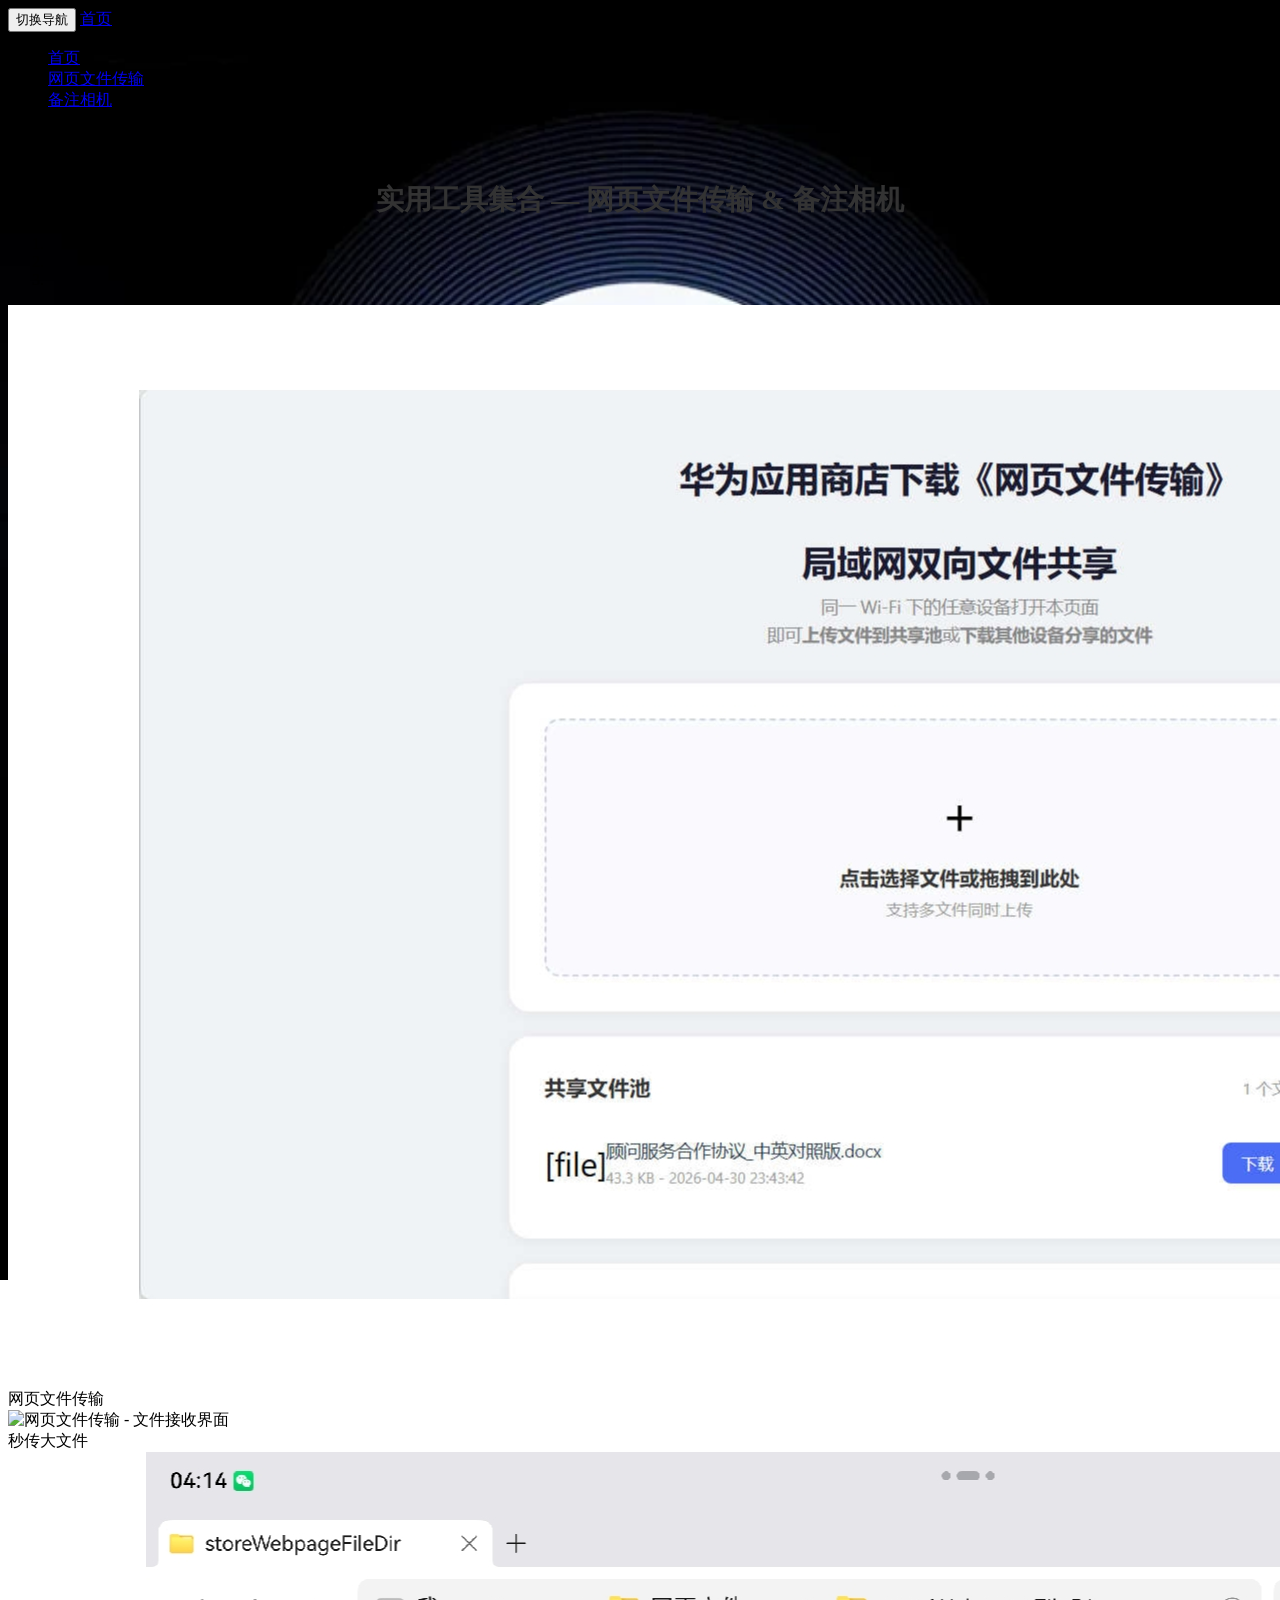
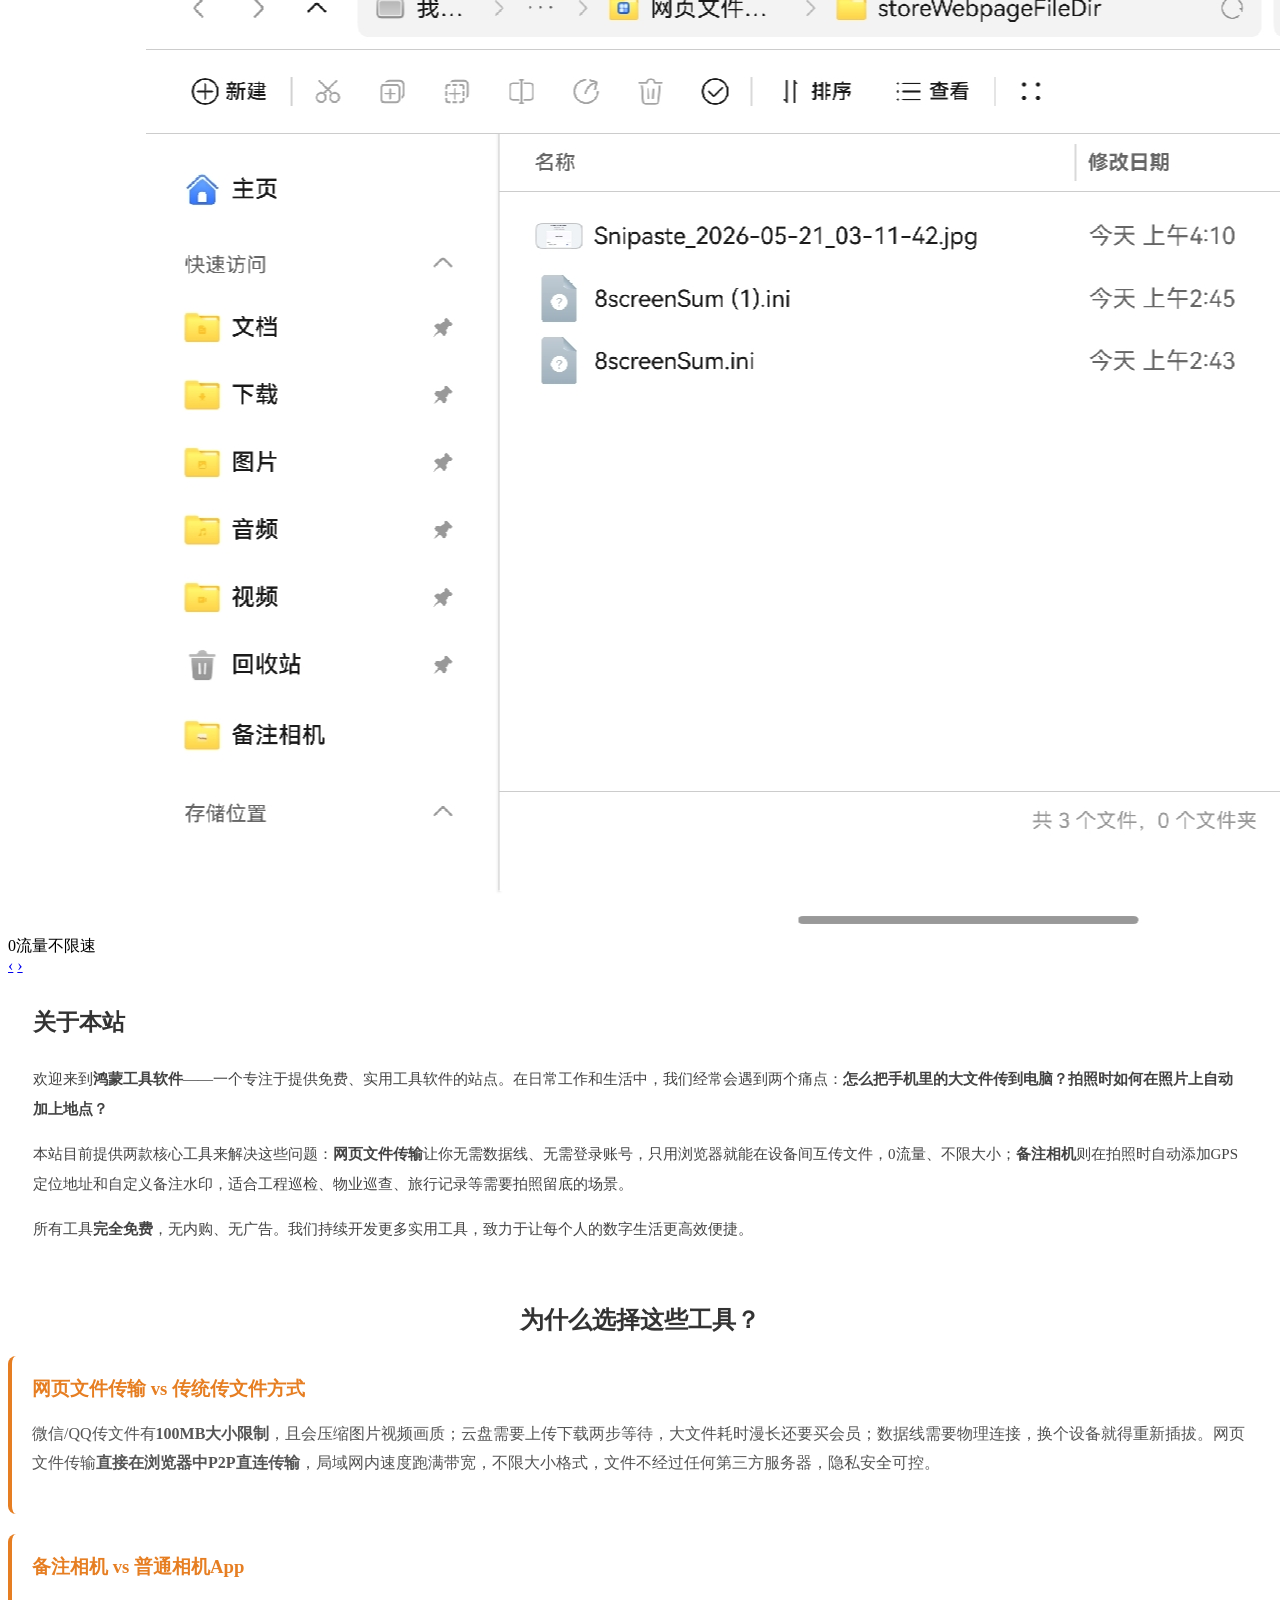
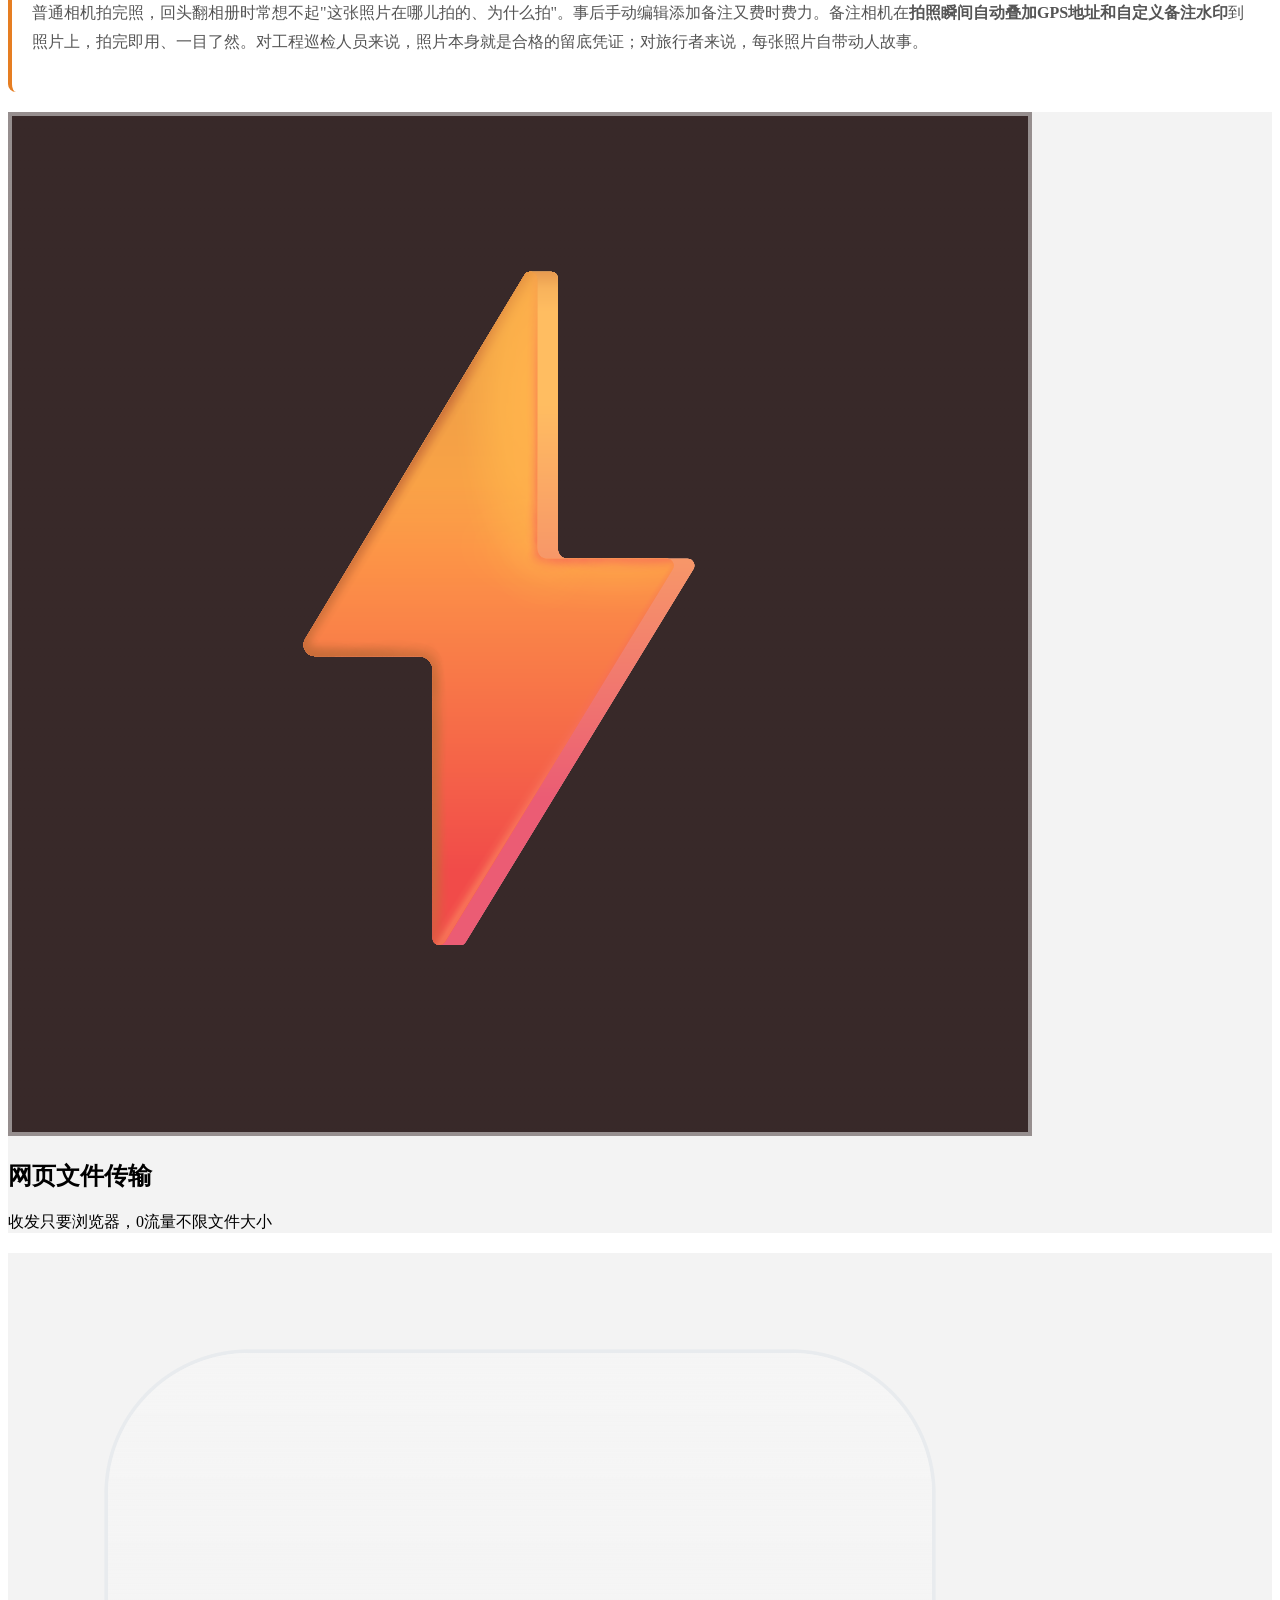
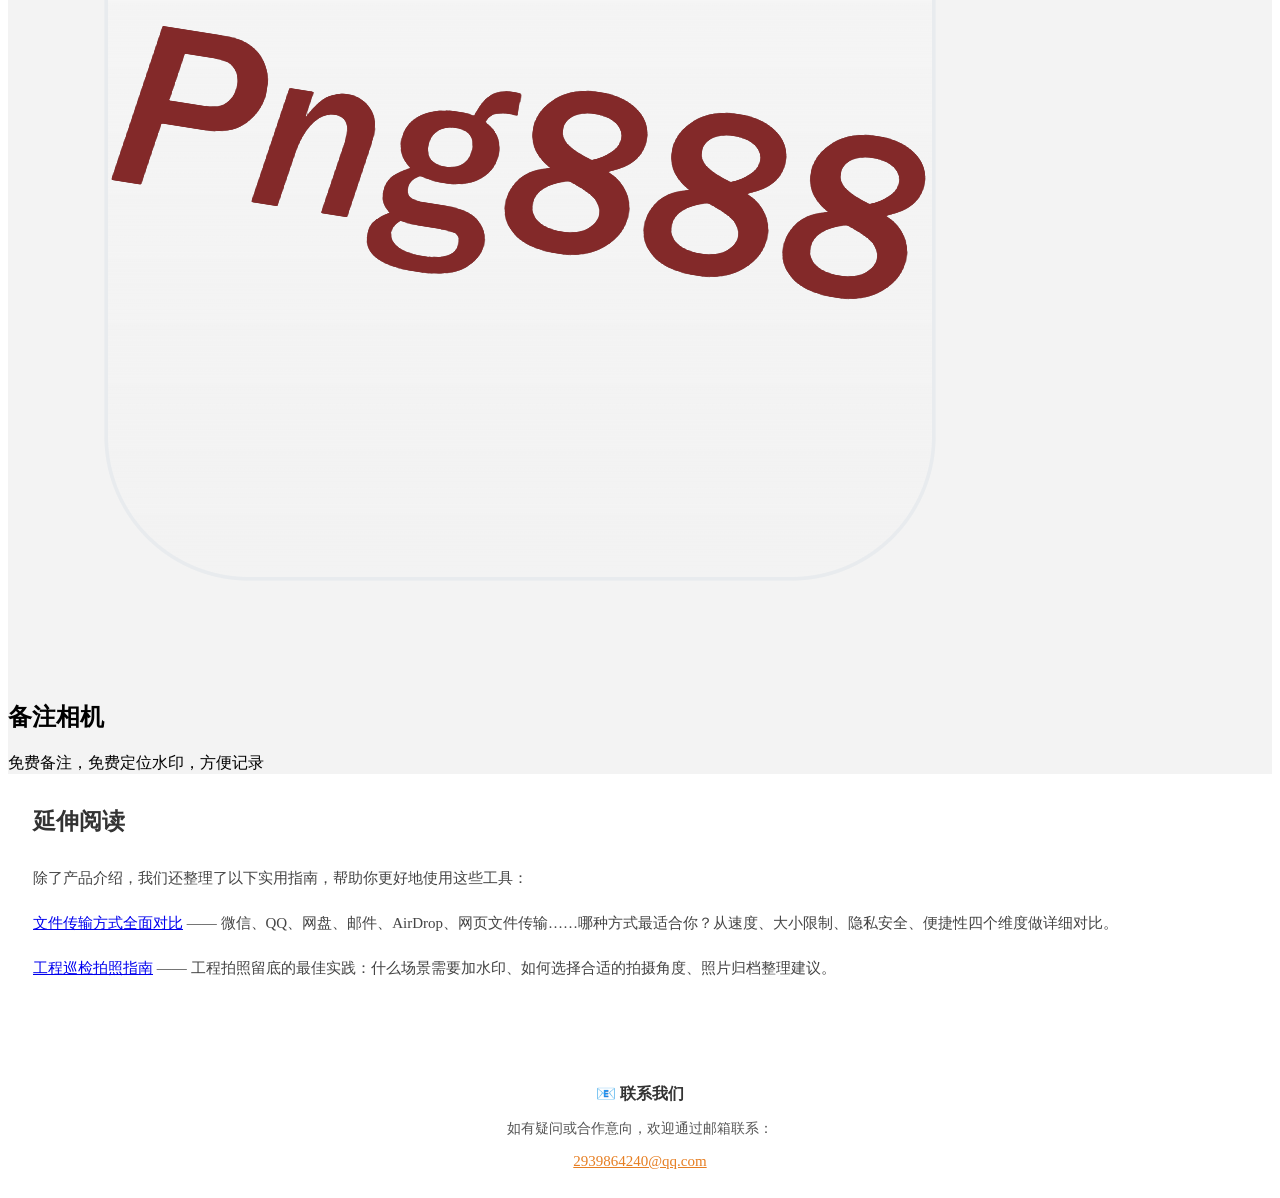
==== index.html @ 89017721 "试试" ====
<!DOCTYPE html>
<html lang="zh-CN">  
  <head>    
    <meta charset="utf-8">
    <title>实用工具集合 | 网页文件传输 & 备注相机</title>
    <meta name="description" content="未命名小站提供网页文件传输(P2P浏览器互传文件，0流量不限大小)和备注相机(免费拍照加水印GPS定位记录)等实用工具。">
    <meta name="keywords" content="网页文件传输,备注相机,在线文件传输,免费相机水印,GPS定位相机,在线工具">
    <meta name="robots" content="index, follow">
    <meta name="viewport" content="width=device-width, initial-scale=1.0, maximum-scale=1, user-scalable=no">

    <!-- Open Graph -->
    <meta property="og:title" content="实用工具集合 | 网页文件传输 & 备注相机">
    <meta property="og:description" content="提供网页文件传输(P2P浏览器互传文件，0流量不限大小)和备注相机(免费拍照加水印GPS定位记录)等免费实用工具。">
    <meta property="og:type" content="website">
    <meta property="og:site_name" content="鸿蒙工具软件">
    <meta property="og:locale" content="zh_CN">
    <meta property="og:url" content="https://huawei.panming.ccwu.cc/">
    <meta property="og:image" content="https://huawei.panming.ccwu.cc/网页文件传输/webfilepage_logo.png">

    <!-- Twitter Card -->
    <meta name="twitter:card" content="summary_large_image">
    <meta name="twitter:title" content="实用工具集合 | 网页文件传输 & 备注相机">
    <meta name="twitter:description" content="提供网页文件传输(P2P浏览器互传文件，0流量不限大小)和备注相机(免费拍照加水印GPS定位记录)等免费实用工具。">
    <meta name="twitter:image" content="https://huawei.panming.ccwu.cc/网页文件传输/webfilepage_logo.png">

    <!-- 结构化数据 - JSON-LD -->
    <script type="application/ld+json">
    {
        "@context": "https://schema.org",
        "@type": "WebSite",
        "name": "鸿蒙工具软件",
        "url": "https://huawei.panming.ccwu.cc/",
        "description": "提供网页文件传输和备注相机等免费实用工具，解决跨设备传文件和拍照记录留底两大日常需求。",
        "potentialAction": {
            "@type": "SearchAction",
            "target": "https://huawei.panming.ccwu.cc/search?q={search_term_string}",
            "query-input": "required name=search_term_string"
        }
    }
    </script>

    <link href="css/bootstrap.min.css" rel="stylesheet">
    <link href="css/styles.css" rel="stylesheet">
    <script src="js/jquery.min.js"></script>
    <script src="js/bootstrap.min.js"></script>

    <style>
        .content-text {
            background: rgba(255,255,255,0.85);
            padding: 25px;
            border-radius: 8px;
            line-height: 2;
            color: #444;
            font-size: 15px;
            margin-bottom: 20px;
        }
        .content-text h2 {
            color: #333;
            margin-top: 0;
        }
        .compare-box {
            background: rgba(255,255,255,0.85);
            padding: 20px;
            border-radius: 8px;
            margin-bottom: 20px;
            border-left: 4px solid #e67e22;
        }
        .compare-box h3 {
            color: #e67e22;
            margin-top: 0;
        }
        .compare-box p {
            color: #555;
            line-height: 1.8;
        }
    </style>
  <script type="text/javascript">
    (function(c,l,a,r,i,t,y){
        c[a]=c[a]||function(){(c[a].q=c[a].q||[]).push(arguments)};
        t=l.createElement(r);t.async=1;t.src="https://www.clarity.ms/tag/"+i;
        y=l.getElementsByTagName(r)[0];y.parentNode.insertBefore(t,y);
    })(window, document, "clarity", "script", "x2rru4y67b");
</script>
</head>
  <body>
    <nav class="navbar navbar-default navbar-fixed-top" role="navigation">
      <div class="navbar-header">
        <button type="button" class="navbar-toggle" data-toggle="collapse"
          data-target="#example-navbar-collapse">
          <span class="sr-only">切换导航</span>
          <span class="icon-bar"></span>
          <span class="icon-bar"></span>
          <span class="icon-bar"></span>
        </button>
        <a class="navbar-brand" href="index.html">首页</a>
      </div>
      <div class="collapse navbar-collapse" id="example-navbar-collapse">
        <ul class="nav navbar-nav">
          <li class="active"><a href="index.html">首页</a></li>
          <li><a href="网页文件传输.html">网页文件传输</a></li>
          <li><a href="备注相机.html">备注相机</a></li>
        </ul>
      </div>
    </nav>

    <div class="container div1">
      <div class="row div3">
        <div class="col-xs-12 col-sm-12 col-md-8">
          <h1 style="text-align:center; font-size:28px; font-weight:bold; color:#333; margin:20px 0 15px;">实用工具集合 — 网页文件传输 & 备注相机</h1>
          <div class="carousel slide" data-ride="carousel" data-interval="2000">

            <ol class="carousel-indicators">
              <li data-target="#myCarousel" data-slide-to="0" class="active"></li>
              <li data-target="#myCarousel" data-slide-to="1"></li>
              <li data-target="#myCarousel" data-slide-to="2"></li>
            </ol>
            <div class="carousel-inner">
              <div class="item active">
                <img src="./网页文件传输/未命名 6_202605210413_57137.jpg" alt="网页文件传输 - P2P浏览器互传文件">
                <div class="carousel-caption">网页文件传输</div>
              </div>
              <div class="item">
                <img src="./网页文件传输/未命名 5_202605210416_09220.jpg" alt="网页文件传输 - 文件接收界面">
                <div class="carousel-caption">秒传大文件</div>
              </div>
              <div class="item">
                <img src="./网页文件传输/未命名 7_202605210414_48895.jpg" alt="网页文件传输 - 传输记录界面">
                <div class="carousel-caption">0流量不限速</div>
              </div>
            </div>
            <a class="carousel-control left" href="#myCarousel"
              data-slide="prev">&lsaquo;</a>
            <a class="carousel-control right" href="#myCarousel"
              data-slide="next">&rsaquo;</a>
          </div>

          <!-- 站点介绍 -->
          <section>
            <div class="content-text">
              <h2>关于本站</h2>
              <p>欢迎来到<strong>鸿蒙工具软件</strong>——一个专注于提供免费、实用工具软件的站点。在日常工作和生活中，我们经常会遇到两个痛点：<strong>怎么把手机里的大文件传到电脑？拍照时如何在照片上自动加上地点？</strong></p>
              <p>本站目前提供两款核心工具来解决这些问题：<strong>网页文件传输</strong>让你无需数据线、无需登录账号，只用浏览器就能在设备间互传文件，0流量、不限大小；<strong>备注相机</strong>则在拍照时自动添加GPS定位地址和自定义备注水印，适合工程巡检、物业巡查、旅行记录等需要拍照留底的场景。</p>
              <p>所有工具<strong>完全免费</strong>，无内购、无广告。我们持续开发更多实用工具，致力于让每个人的数字生活更高效便捷。</p>
            </div>
          </section>

          <!-- 为什么选择这些工具 -->
          <section>
            <h2 style="text-align:center; margin-bottom:20px; color:#333;">为什么选择这些工具？</h2>

            <div class="compare-box">
              <h3>网页文件传输 vs 传统传文件方式</h3>
              <p>微信/QQ传文件有<strong>100MB大小限制</strong>，且会压缩图片视频画质；云盘需要上传下载两步等待，大文件耗时漫长还要买会员；数据线需要物理连接，换个设备就得重新插拔。网页文件传输<strong>直接在浏览器中P2P直连传输</strong>，局域网内速度跑满带宽，不限大小格式，文件不经过任何第三方服务器，隐私安全可控。</p>
            </div>

            <div class="compare-box">
              <h3>备注相机 vs 普通相机App</h3>
              <p>普通相机拍完照，回头翻相册时常想不起"这张照片在哪儿拍的、为什么拍"。事后手动编辑添加备注又费时费力。备注相机在<strong>拍照瞬间自动叠加GPS地址和自定义备注水印</strong>到照片上，拍完即用、一目了然。对工程巡检人员来说，照片本身就是合格的留底凭证；对旅行者来说，每张照片自带动人故事。</p>
            </div>
          </section>

          <!-- 网页文件传输 -->
          <a href="网页文件传输.html" style="text-decoration:none; color:inherit; display:block;">
            <div class="div2">
              <div class="row">
                <div class="col-xs-5">
                  <span class="thumbnail">
                    <img src="网页文件传输/webfilepage_logo.png" alt="网页文件传输 - 浏览器互传文件，0流量不限大小">
                  </span>
                </div>
                <div class="col-xs-7">
                  <h2>网页文件传输</h2>
                  <div class="hidden-xs">
                    收发只要浏览器，0流量不限文件大小
                  </div>
                </div>
              </div>
            </div>
          </a>

          <!-- 备注相机 -->
          <a href="备注相机.html" style="text-decoration:none; color:inherit; display:block;">
            <div class="div2">
              <div class="row">
                <div class="col-xs-5">
                  <span class="thumbnail">
                    <img src="备注相机/png888camera_logo.png" alt="备注相机 - 免费拍照加水印，GPS定位一键添加">
                  </span>
                </div>
                <div class="col-xs-7">
                  <h2>备注相机</h2>
                  <div class="hidden-xs">
                    免费备注，免费定位水印，方便记录
                  </div>
                </div>
              </div>
            </div>
          </a>

          <!-- 独立内容导航 -->
          <section>
            <div class="content-text">
              <h2>延伸阅读</h2>
              <p>除了产品介绍，我们还整理了以下实用指南，帮助你更好地使用这些工具：</p>
              <p><a href="文件传输方式对比.html">文件传输方式全面对比</a> —— 微信、QQ、网盘、邮件、AirDrop、网页文件传输……哪种方式最适合你？从速度、大小限制、隐私安全、便捷性四个维度做详细对比。</p>
              <p><a href="工程拍照指南.html">工程巡检拍照指南</a> —— 工程拍照留底的最佳实践：什么场景需要加水印、如何选择合适的拍摄角度、照片归档整理建议。</p>
            </div>
          </section>

        </div>

        <div class="col-md-4 hidden-xs hidden-sm">
          <div style="background:rgba(255,255,255,0.85); padding:20px; border-radius:8px; text-align:center;">
            <h4 style="color:#333; margin-bottom:15px;">📧 联系我们</h4>
            <p style="color:#555; font-size:14px;">如有疑问或合作意向，欢迎通过邮箱联系：</p>
            <a href="mailto:2939864240@qq.com" style="color:#e67e22; font-size:15px; word-break:break-all;">2939864240@qq.com</a>
          </div>
        </div>

      </div>
    </div>

  </body>
</html>
---- css/styles.css ----
body{
background-image: url(../pic/2.webp);
background-repeat:no-repeat;
background-attachment: fixed;
background-size:cover;
}
.div1{
  margin-top:70px;
}
.div2{
  width:100%;
  background:rgba(230,230,230,0.47);
  margin-top:20px;
}
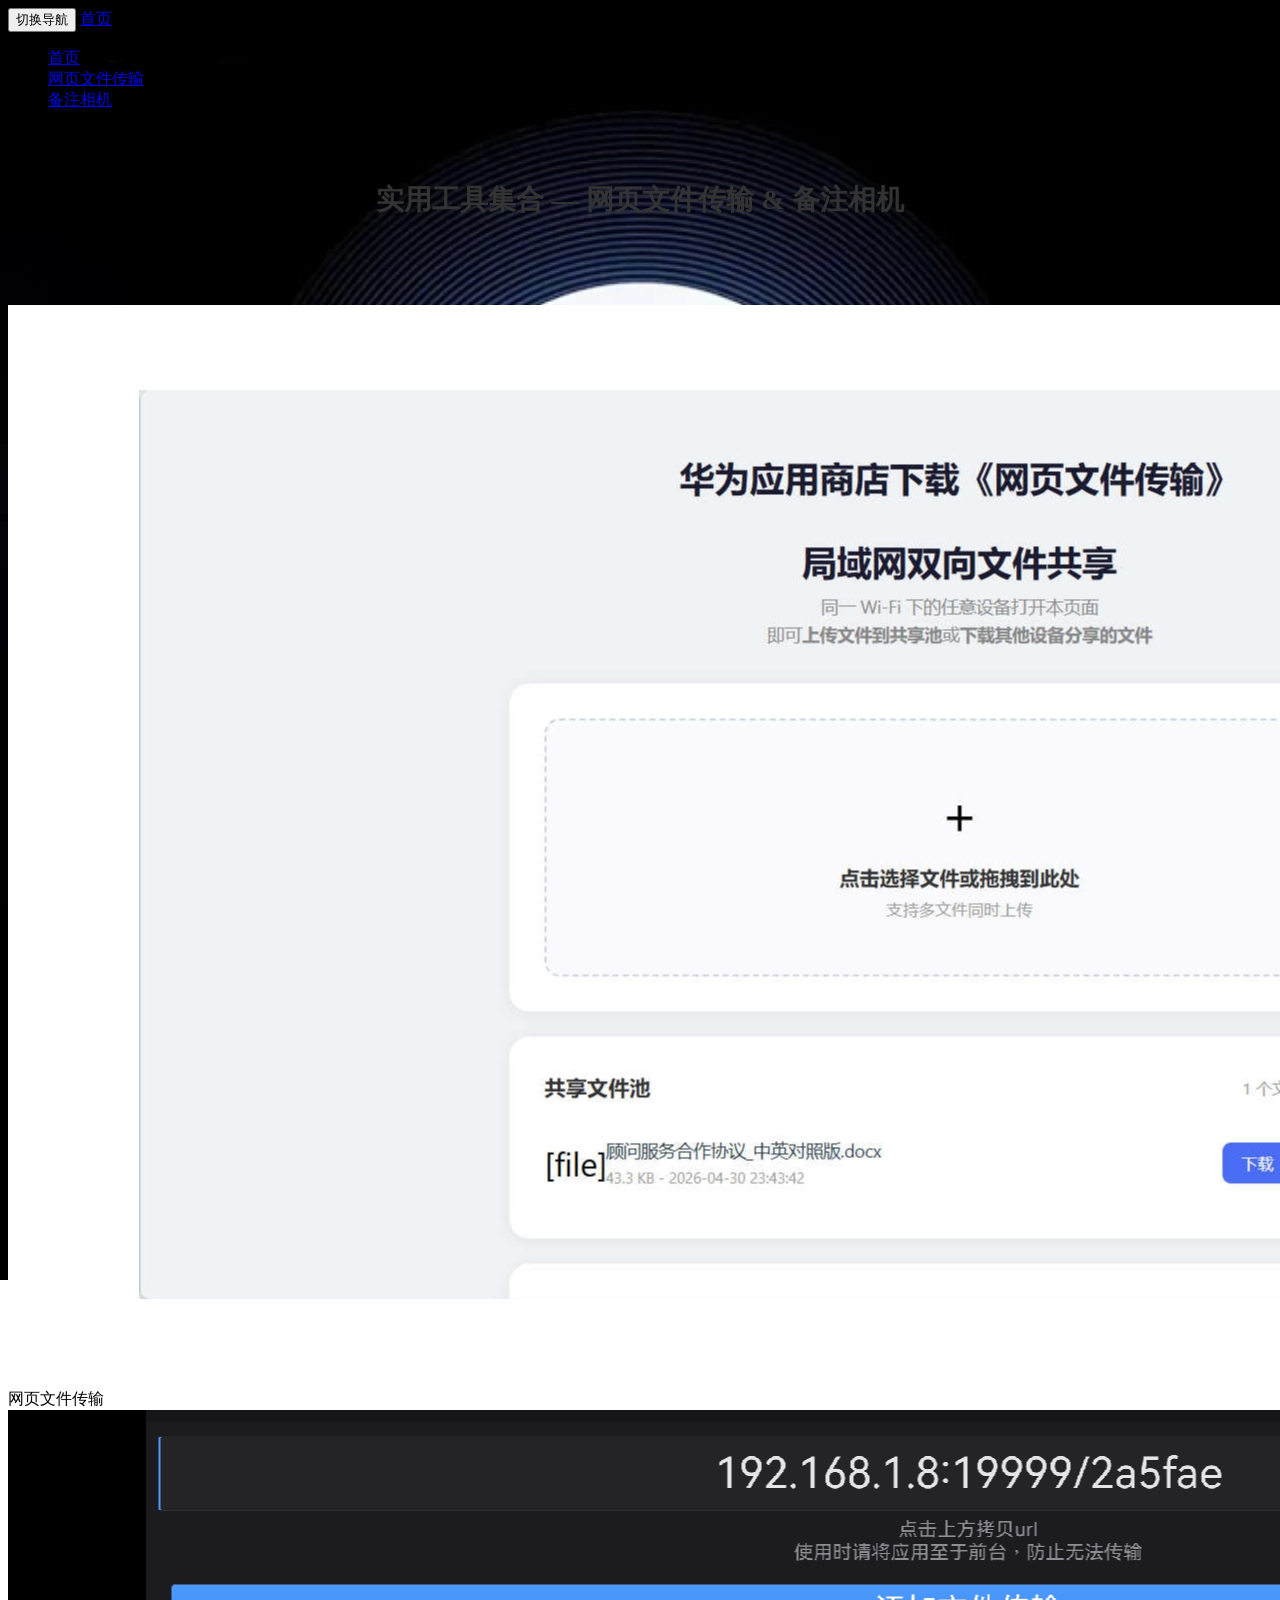
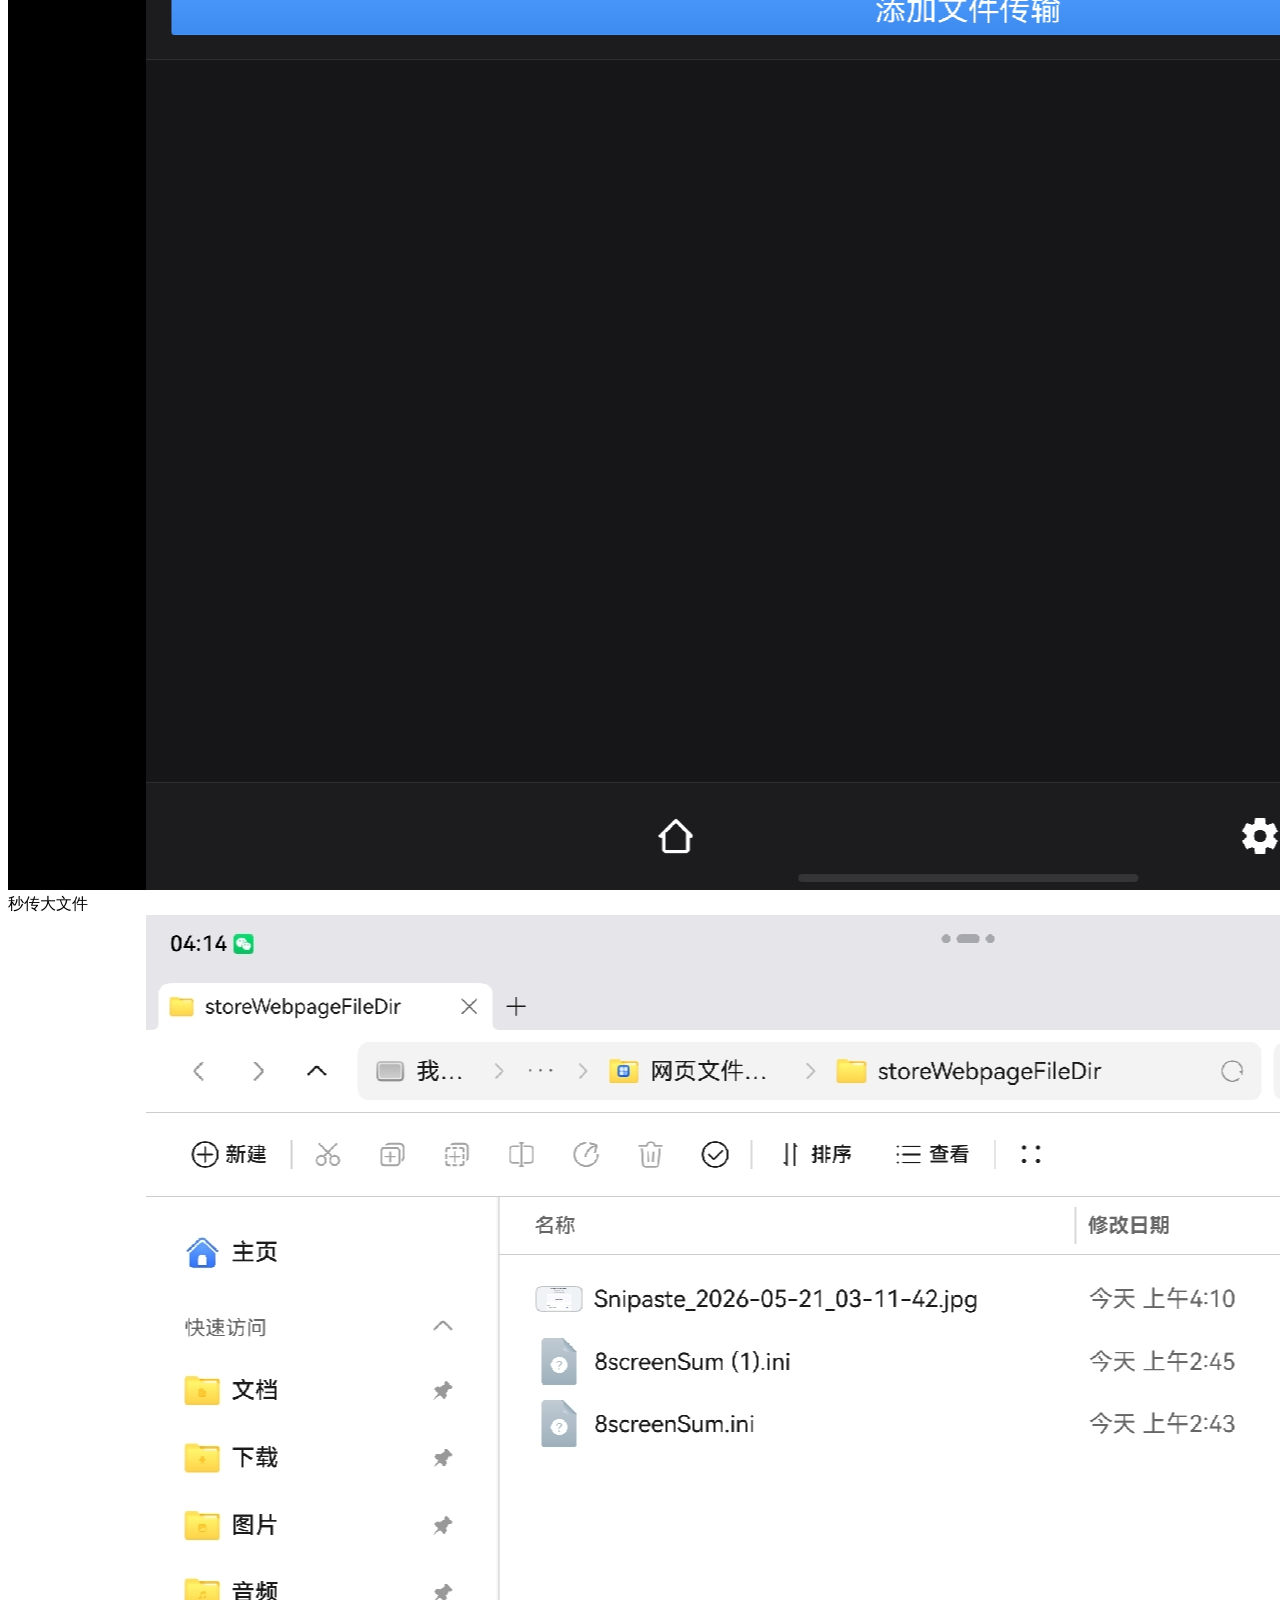
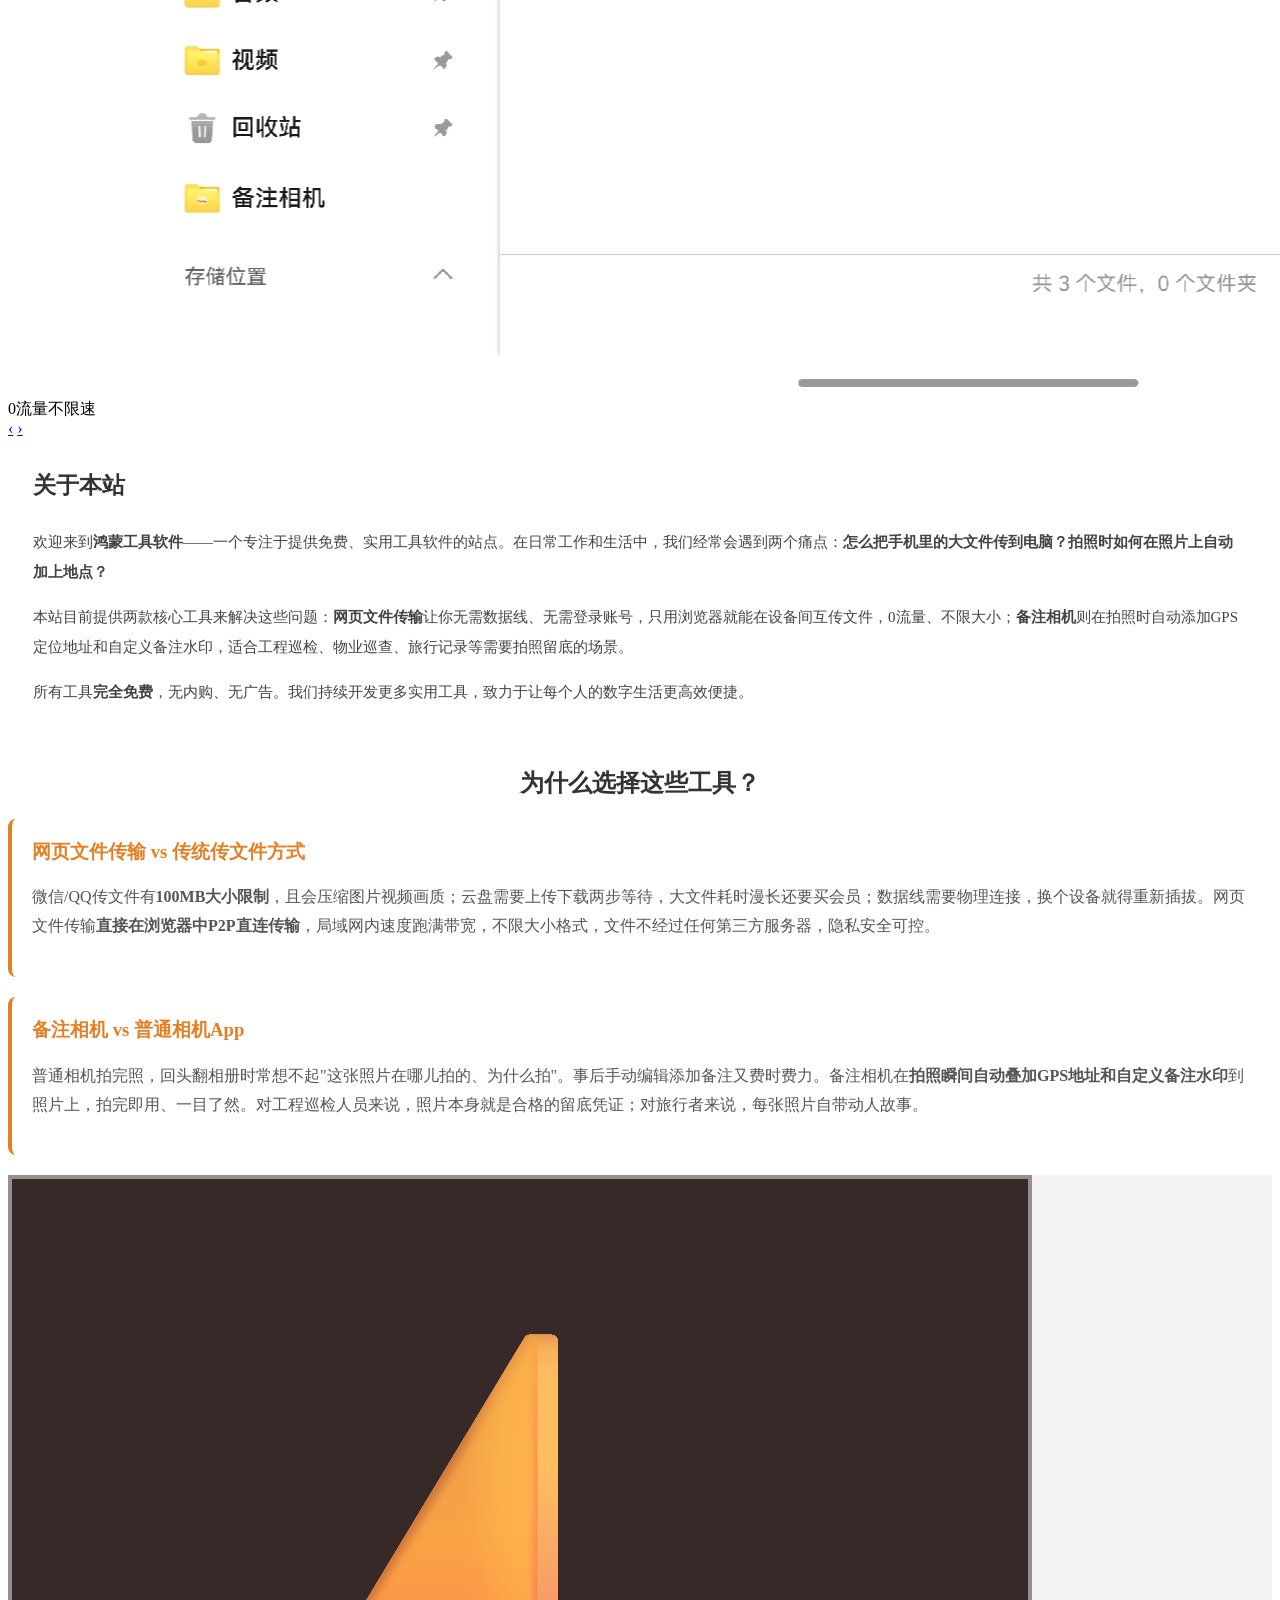
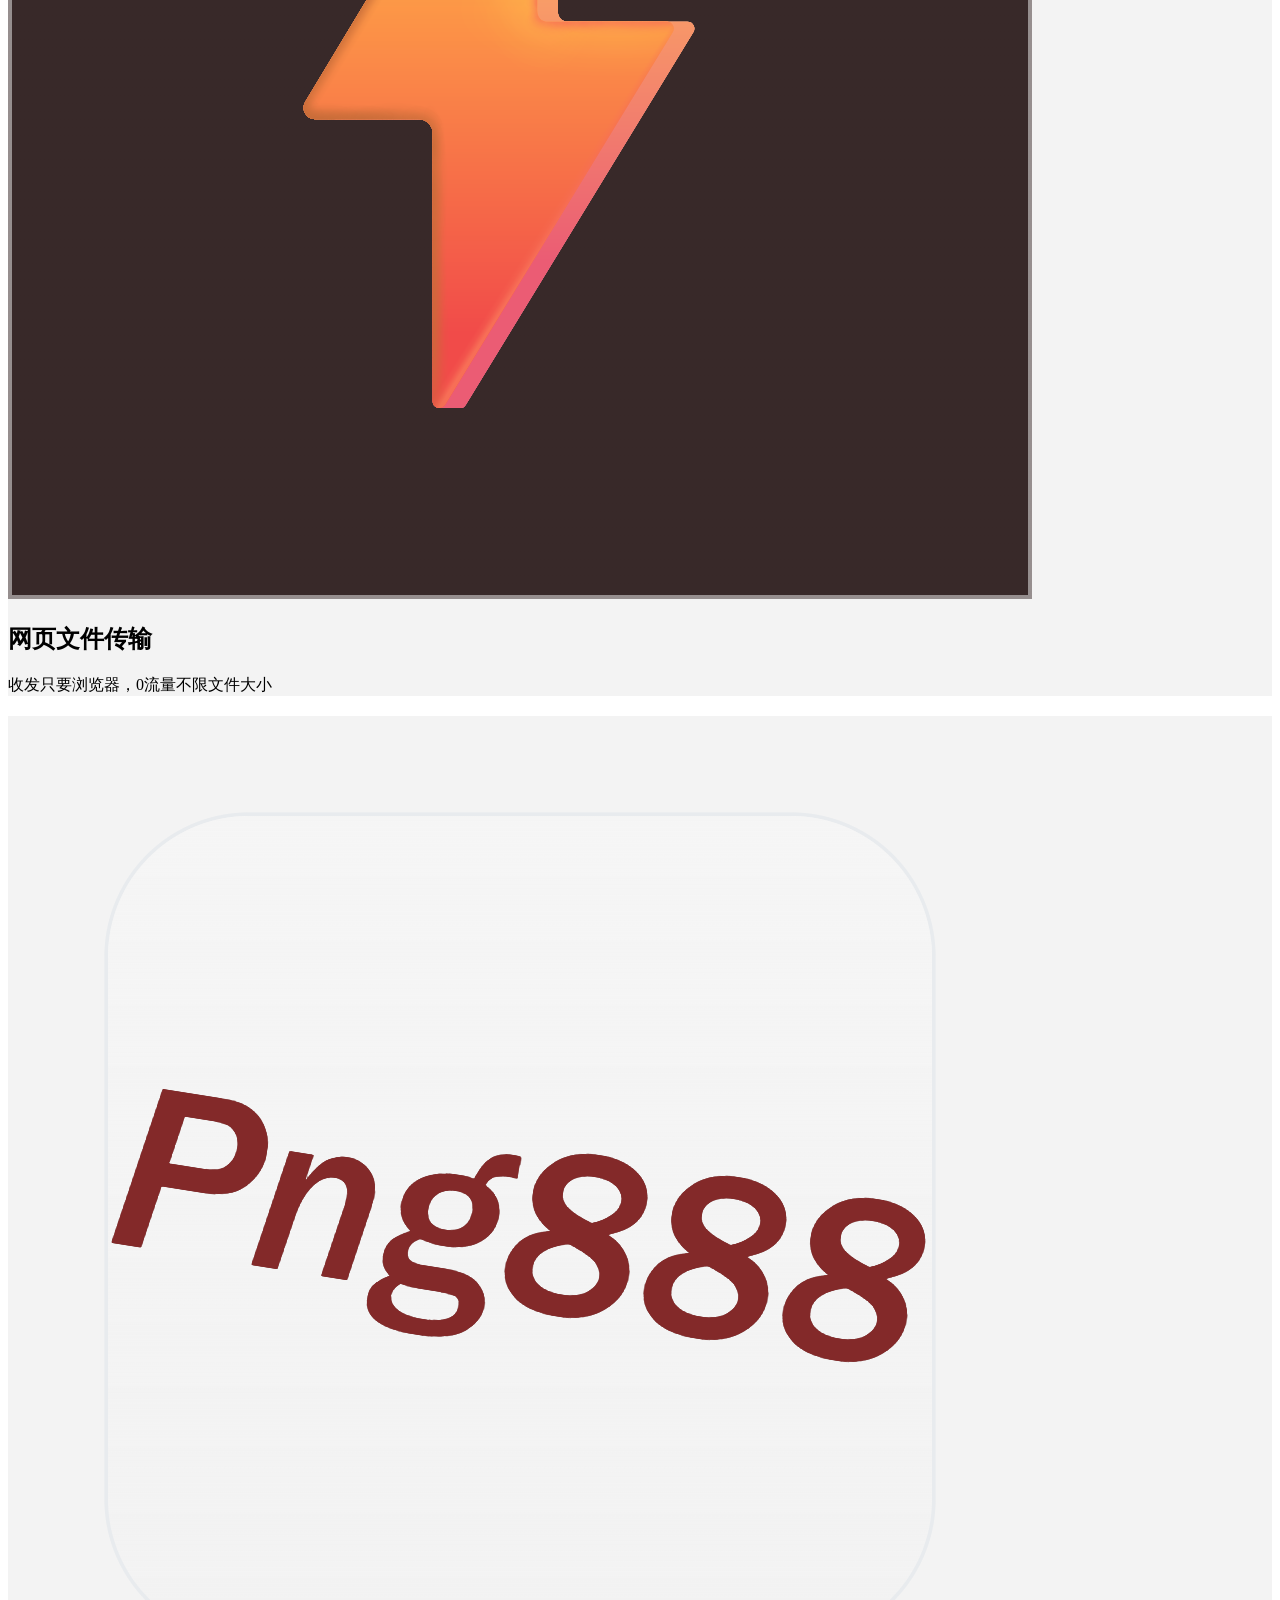
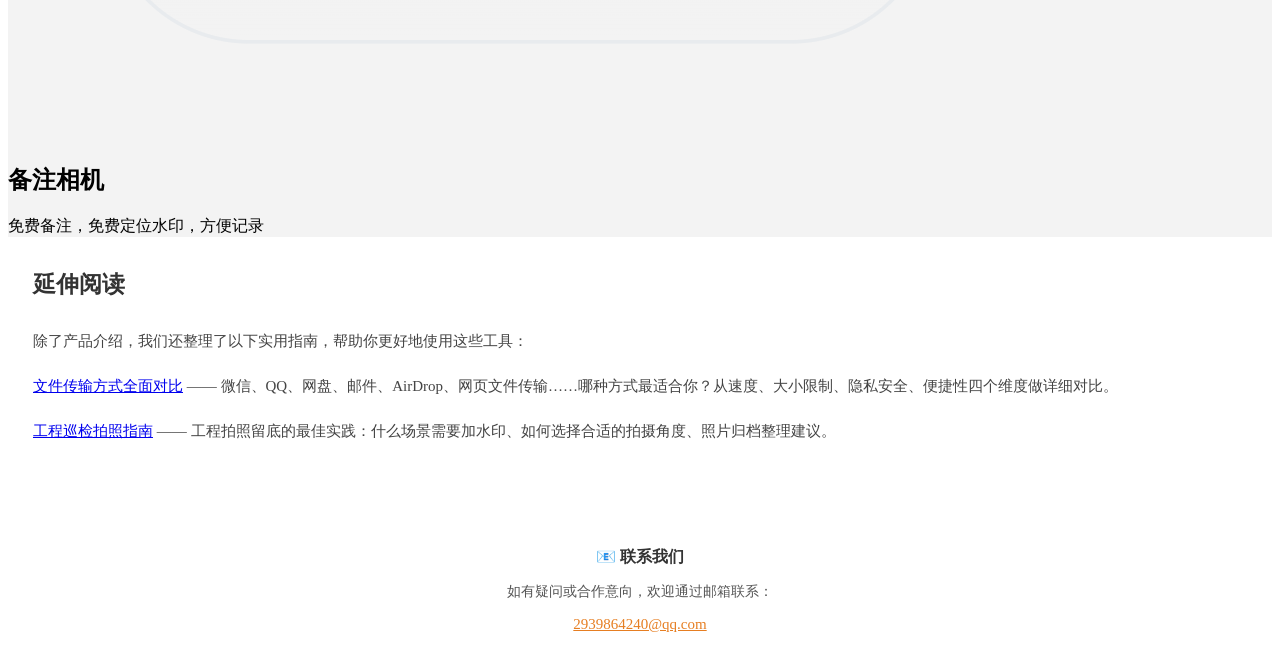
==== commit 551eff4a: "试试" ====
--- a/index.html
+++ b/index.html
@@ -1,5 +1,5 @@
 <!DOCTYPE html>
-<html lang="zh-CN">  
+<html lang="zh-CN">
   <head>    
     <meta charset="utf-8">
     <title>实用工具集合 | 网页文件传输 & 备注相机</title>
@@ -7,6 +7,7 @@
     <meta name="keywords" content="网页文件传输,备注相机,在线文件传输,免费相机水印,GPS定位相机,在线工具">
     <meta name="robots" content="index, follow">
     <meta name="viewport" content="width=device-width, initial-scale=1.0, maximum-scale=1, user-scalable=no">
+    <link rel="canonical" href="https://chengguo.panming.ccwu.cc/">
 
     <!-- Open Graph -->
     <meta property="og:title" content="实用工具集合 | 网页文件传输 & 备注相机">
@@ -14,14 +15,14 @@
     <meta property="og:type" content="website">
     <meta property="og:site_name" content="鸿蒙工具软件">
     <meta property="og:locale" content="zh_CN">
-    <meta property="og:url" content="https://huawei.panming.ccwu.cc/">
-    <meta property="og:image" content="https://huawei.panming.ccwu.cc/网页文件传输/webfilepage_logo.png">
+    <meta property="og:url" content="https://chengguo.panming.ccwu.cc/">
+    <meta property="og:image" content="https://chengguo.panming.ccwu.cc/%E7%BD%91%E9%A1%B5%E6%96%87%E4%BB%B6%E4%BC%A0%E8%BE%93/webfilepage_logo.png">
 
     <!-- Twitter Card -->
     <meta name="twitter:card" content="summary_large_image">
     <meta name="twitter:title" content="实用工具集合 | 网页文件传输 & 备注相机">
     <meta name="twitter:description" content="提供网页文件传输(P2P浏览器互传文件，0流量不限大小)和备注相机(免费拍照加水印GPS定位记录)等免费实用工具。">
-    <meta name="twitter:image" content="https://huawei.panming.ccwu.cc/网页文件传输/webfilepage_logo.png">
+    <meta name="twitter:image" content="https://chengguo.panming.ccwu.cc/%E7%BD%91%E9%A1%B5%E6%96%87%E4%BB%B6%E4%BC%A0%E8%BE%93/webfilepage_logo.png">
 
     <!-- 结构化数据 - JSON-LD -->
     <script type="application/ld+json">
@@ -29,11 +30,11 @@
         "@context": "https://schema.org",
         "@type": "WebSite",
         "name": "鸿蒙工具软件",
-        "url": "https://huawei.panming.ccwu.cc/",
+        "url": "https://chengguo.panming.ccwu.cc/",
         "description": "提供网页文件传输和备注相机等免费实用工具，解决跨设备传文件和拍照记录留底两大日常需求。",
         "potentialAction": {
             "@type": "SearchAction",
-            "target": "https://huawei.panming.ccwu.cc/search?q={search_term_string}",
+            "target": "https://chengguo.panming.ccwu.cc/search?q={search_term_string}",
             "query-input": "required name=search_term_string"
         }
     }
@@ -120,7 +121,7 @@
                 <div class="carousel-caption">网页文件传输</div>
               </div>
               <div class="item">
-                <img src="./网页文件传输/未命名 5_202605210416_09220.jpg" alt="网页文件传输 - 文件接收界面">
+                <img src="./网页文件传输/未命名 5_202605210416_09220.png" alt="网页文件传输 - 文件接收界面">
                 <div class="carousel-caption">秒传大文件</div>
               </div>
               <div class="item">
